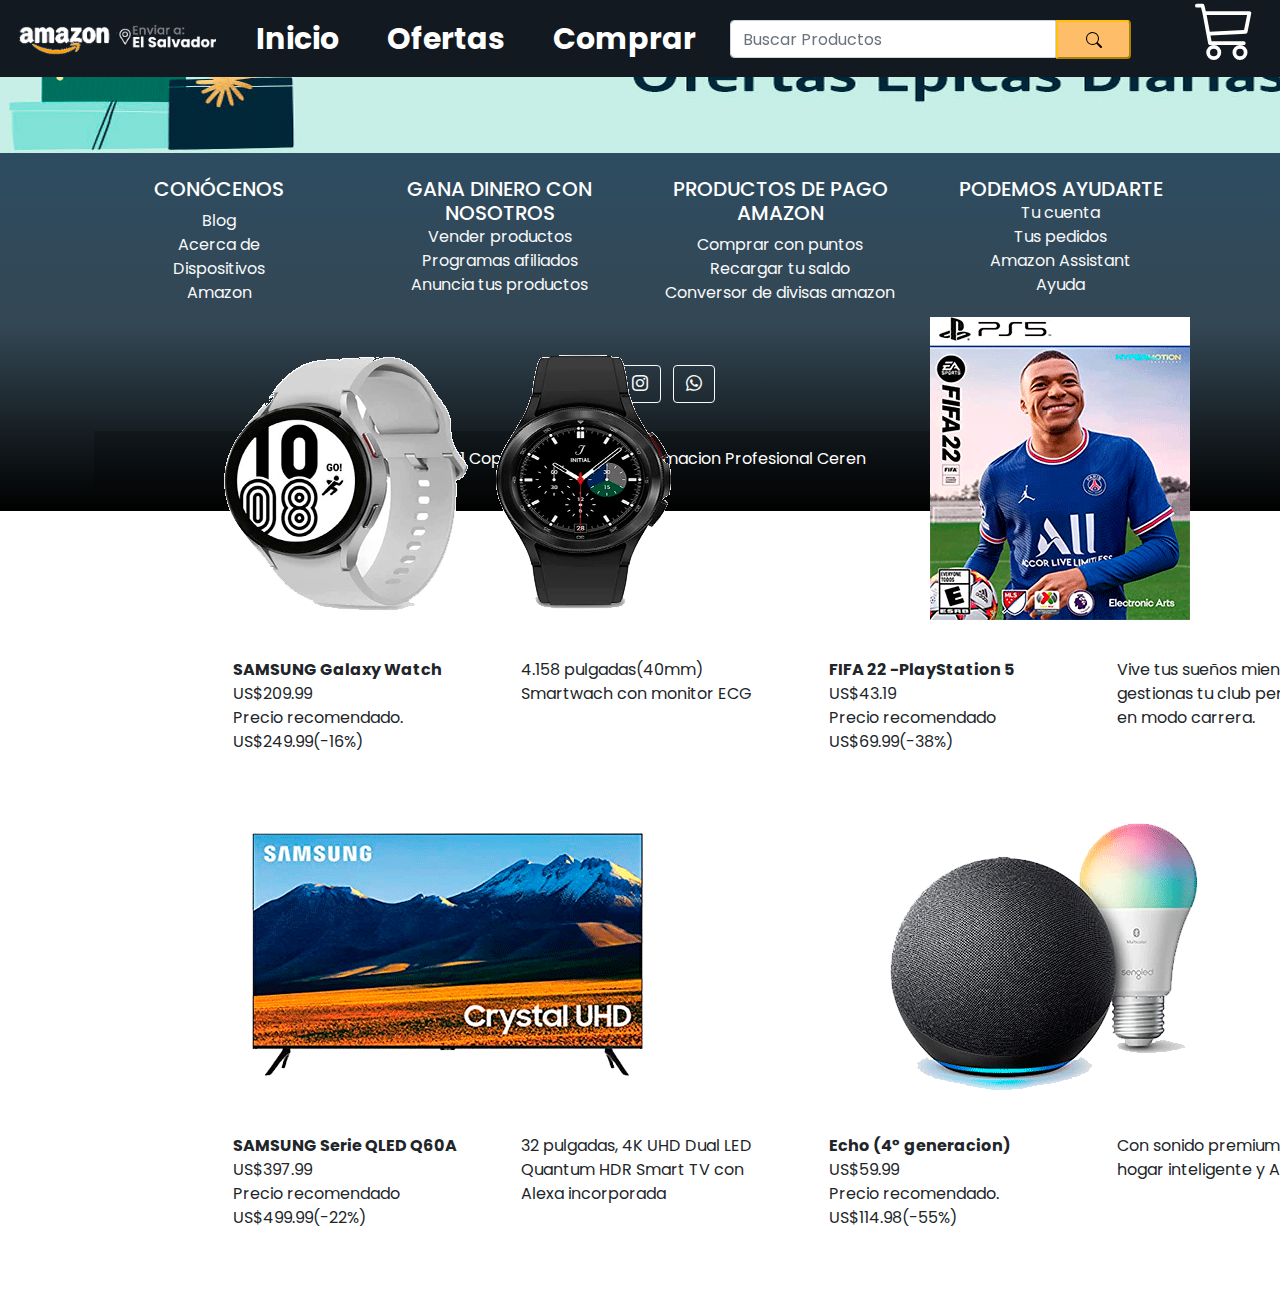
==== comprar.html @ 8105591f "Solo falta contacto" ====
<!DOCTYPE html>
<html lang="en">
<head>
	<meta charset="UTF-8">
	<meta http-equiv="X-UA-Compatible" content="IE=edge">
	<meta name="viewport" content="width=device-width, initial-scale=1.0">
	<title>Amazon</title>
	<link rel="preconnect" href="https://fonts.googleapis.com">
	<link rel="preconnect" href="https://fonts.gstatic.com" crossorigin>
	<link href="https://fonts.googleapis.com/css2?family=Poppins:ital,wght@0,100;0,200;0,300;0,700;0,800;0,900;1,100;1,200;1,300;1,600;1,700;1,800;1,900&display=swap" rel="stylesheet">
	<link href="css/bootstrap-4.4.1.css" rel="stylesheet" type="text/css">
	<link rel="stylesheet" href="https://cdn.jsdelivr.net/npm/bootstrap-icons@1.7.1/font/bootstrap-icons.css">
    <link href="css/style.css" rel="stylesheet" type="text/css" />
	<link rel="icon" type="image/png" href="img/Flavicon.jpg" />
</head>
<body>
	<nav class="navbar navbar-expand-lg navbar-dark fixed-top navegacion">
		<a class="navbar-brand" href="index.html">
		<img src="img/logoCompleto.png" alt="Logo" style="width: 200px" />
		</a>
		<div class="collapse navbar-collapse" id="navbarSupportedContent1">
			<ul class="navbar-nav mr-auto">
				<li class="nav-item active">
					<a class="nav-link" href="index.html">
					<button type="button" class="btn btn-outline-primary btn-lg btnNavBar">
						Inicio
					</button>
					<span class="sr-only"></span>
					</a>
				</li>
				<li class="nav-item active">
					<a class="nav-link" href="ofertas.html">
					<button type="button" class="btn btn-outline-primary btn-lg  btnNavBar">
						Ofertas
					</button>
					<span class="sr-only"></span>
					</a>
				</li>
				<li class="nav-item active">
					<a class="nav-link" href="comprar.html">
					<button type="button" class="btn btn-outline-primary btn-lg btnNavBar">
						Comprar
					</button>
					<span class="sr-only"></span>
					</a>
				</li>
				<li class="nav-item active">
					<a class="nav-link" href="ayuda.html">
					<button type="button" class="btn btn-outline-primary btn-lg  btnNavBar">
						Ayuda
					</button>
					<span class="sr-only"></span>
					</a>
				</li>
				<li class="nav-item active">
					<a class="nav-link" href="contacto.html">
					<button type="button" class="btn btn-outline-primary btn-lg  btnNavBar">
						Contacto
					</button>
					<span class="sr-only"></span>
					</a>
				<li>
    				<div class="input-group">
      					<input type="text" class="form-control" placeholder="Buscar Productos" >
						<div class="input-group-prepend">
        					<button type="button" class=" btn-warning busqueda "><img src="img/search.svg" alt=""></button>
      					</div>	
    				</div>
				</li>
				<li>
					<a href="#" class="shopping">
						<svg xmlns="http://www.w3.org/2000/svg" width="16" height="16" fill="currentColor" class="bi bi-cart3 carrito" viewBox="0 0 16 16">
							<path d="M0 1.5A.5.5 0 0 1 .5 1H2a.5.5 0 0 1 .485.379L2.89 3H14.5a.5.5 0 0 1 .49.598l-1 5a.5.5 0 0 1-.465.401l-9.397.472L4.415 11H13a.5.5 0 0 1 0 1H4a.5.5 0 0 1-.491-.408L2.01 3.607 1.61 2H.5a.5.5 0 0 1-.5-.5zM3.102 4l.84 4.479 9.144-.459L13.89 4H3.102zM5 12a2 2 0 1 0 0 4 2 2 0 0 0 0-4zm7 0a2 2 0 1 0 0 4 2 2 0 0 0 0-4zm-7 1a1 1 0 1 1 0 2 1 1 0 0 1 0-2zm7 0a1 1 0 1 1 0 2 1 1 0 0 1 0-2z"/>
						</svg>
					</a> 	
				</li>
				
			</ul>
		</div>
	</nav>
	<img src="img/bannerCompras.png" id="imgBannerCompras">
	<div class="contenedorComprar">
		<div class="contenedor">
			<div class="col-6 compras">
				<div class="row mb-3">
					<img src="img/relojCompras.png" alt="">
				</div>
				<div class="row mb-3">
					<div class="col">
						<b class="resaltar">SAMSUNG Galaxy Watch</b>
						<p >
							US$209.99
							<br>
							Precio recomendado. US$249.99(-16%) 
						</p>
					</div>
					<div class="col">
						<p>4.158 pulgadas(40mm) Smartwach con monitor ECG </p>	
					</div>
					
				</div>
				<div class="row mb-3">
					<img src="img/comprasTV.png" alt="">
				</div>
				<div class="row mb-3">
					<div class="col">
						<b class="resaltar">SAMSUNG Serie QLED Q60A</b>
						<br>
						<p >
							US$397.99
							<br>
							Precio recomendado US$499.99(-22%) 
						</p>
					</div>
					<div class="col">
						<p>32 pulgadas, 4K UHD Dual LED Quantum HDR Smart
							TV con Alexa incorporada
						</p>	
					</div>
				</div>
			</div>
			<div class="col-6 compras">
				
				<div class="row mb-3">
					<img src="img/fifa.png" alt="">
				</div>
				<div class="row mb-3">
					<div class="col">
						<b class="resaltar">FIFA 22 -PlayStation 5</b>
						<br>
						<p >
							US$43.19
							<br>
							Precio recomendado US$69.99(-38%)
						</p>
					</div>
					<div class="col">
						<p>Vive tus sueños mientras creas y gestionas tu club personalizado en modo carrera.
							
						</p>	
					</div>
				</div>
				<div class="row mb-3">
					<img src="img/focoGrande.png" alt="">
				</div>
				<div class="row mb-3 ">
					<div class="col">
						<b class="resaltar">Echo (4° generacion)</b>
						<p >
							US$59.99
							<br>
							Precio recomendado. US$114.98(-55%) 
						</p>
					</div>
					<div class="col">
						<p>Con sonido premium, hub de hogar inteligente y Alexa</p>	
					</div>
				</div>
			</div>
		</div> 
	</div>
<script src="js/jquery-3.4.1.min.js"></script>
<script src="js/popper.min.js"></script>
<script src="js/bootstrap-4.4.1.js"></script>

</body>
<footer class="bg-dark text-center text-white   ">
	<div class="container p-4">
		<!--Grid row-->
		<div class="row">
		  <!--Grid column-->
		  <div class="col-lg-3 col-md-6 mb-4 mb-md-0">
			<h5 class="text-uppercase">Conócenos</h5>
	
			<ul class="list-unstyled mb-0">
			  <li>
				<a href="#!" class="text-light">Blog</a>
			  </li>
			  <li>
				<a href="#!" class="text-light">Acerca de</a>
			  </li>
			  <li>
				<a href="#!" class="text-light">Dispositivos</a>
			  </li>
			  <li>
				<a href="#!" class="text-light">Amazon</a>
			  </li>
			</ul>
		  </div>
		  <!--Grid column-->
	
		  <!--Grid column-->
		  <div class="col-lg-3 col-md-6 mb-4 mb-md-0">
			<h5 class="text-uppercase mb-0">Gana dinero con nosotros</h5>
	
			<ul class="list-unstyled">
			  <li>
				<a href="#!" class="text-light">Vender productos</a>
			  </li>
			  <li>
				<a href="#!" class="text-light">Programas afiliados</a>
			  </li>
			  <li>
				<a href="#!" class="text-light">Anuncia tus productos</a>
			  </li>
			</ul>
		  </div>
		  <!--Grid column-->
	
		  <!--Grid column-->
		  <div class="col-lg-3 col-md-6 mb-4 mb-md-0">
			<h5 class="text-uppercase">Productos de Pago Amazon</h5>
	
			<ul class="list-unstyled mb-0">
			  <li>
				<a href="#!" class="text-light">Comprar con puntos</a>
			  </li>
			  <li>
				<a href="#!" class="text-light">Recargar tu saldo</a>
			  </li>
			  <li>
				<a href="#!" class="text-light">Conversor de divisas amazon</a>
			  </li>
			</ul>
		  </div>
		  <!--Grid column-->
	
		  <!--Grid column-->
		  <div class="col-lg-3 col-md-6 mb-4 mb-md-0">
			<h5 class="text-uppercase mb-0">Podemos ayudarte</h5>
	
			<ul class="list-unstyled">
			  <li>
				<a href="#!" class="text-light">Tu cuenta</a>
			  </li>
			  <li>
				<a href="#!" class="text-light">Tus pedidos</a>
			  </li>
			  <li>
				<a href="#!" class="text-light">Amazon Assistant</a>
			  </li>
			  <li>
				<a href="#!" class="text-light">Ayuda</a>
			  </li>
			</ul>
		  </div>
		  <!--Grid column-->
		</div>
		<!--Grid row-->
	  </div>
	  <!-- Grid container -->
	<div class="container p-4">
	  <section class="mb-4">
		<a class="btn btn-outline-light btn-floating m-1" href="https://www.facebook.com/cfpceren" role="button"><i class="bi bi-facebook"></i></a>
		<a class="btn btn-outline-light btn-floating m-1" href="https://www.instagram.com/cfpcerensv/" role="button"><i class="bi bi-instagram"></i></a>
		<a class="btn btn-outline-light btn-floating m-1" href="https://api.whatsapp.com/message/5GJ43OVS3JBVP1"role="button"><i class="bi bi-whatsapp"></i></a>
	  </section>
	<!-- Copyright -->
	<div class="text-center p-3" style="background-color: rgba(0, 0, 0, 0.2);">
	  © 2021 Copyright Centro de Formacion Profesional Ceren
	</div>
	<!-- Copyright -->
  </footer>
</html>
---- css/style.css ----
*{
    padding: 0;
    margin: 0;
    box-sizing: border-box;
    font-family: 'Poppins', sans-serif;
}
/**barra de navegacion*/
.navegacion{
    background-color: #131921;
    height: 77px;
    
}
.btnNavBar{
    font-weight: bold;
    color: white;
    border: none;
    font-size: 30px;
}
.btnNavBar:hover{
    background-color: grey;
    color: white;
    border: 6px;
    border-color: white;
}
.busqueda{
    background-color:#febd69;
    border-top-right-radius:4px ;
    border-bottom-right-radius:4px ;
    width: 75px;
    height: 39px;
}
.input-group{
    position:fixed;
    width:400px;
    top:20px;
    right: 150px;
}
.shopping{
    position: fixed;
    right: 25px;
    background-color: #131921;
    border: 0px;
}
.carrito{
    height: 60px;
    width: 60px;
    color: white;
}
/**Carrusel*/
.carrusel{
    display:absolute;
    top: 77px;
}
.banners{
    height: 900px;
}
/**banners principales*/
.contenedor{
    width: 90%;
    max-width: 1200px;
    padding: 40px 0;
    z-index:2;
    display: flex;
    padding: 40px 0;
    gap: 20px;
    position: absolute;
    left: 17%;
    top: 30%;
}
.tituloBanner{
    font-weight: bold;
}
.titulo{
    font-size: 36px;
    padding: 20px 0;
}

.contenedor-conciertos{
    width: 70%;
    display:flex ;
    flex-wrap: wrap;
    gap: 20px;
}
/* 
.card{
    border-radius: 10px;
    min-height: 200px;
    font-weight: bold;
    padding: 20px;
    position: relative;
    overflow: hidden;
    background-size: cover;
    background-position: center center;
    width: calc(33.33% - 20px);

}

.card .text{
    height: 100%;
    display: flex;
    flex-direction: column;
    justify-content: space-between;

} */

.banner{
    border-radius: 10px;
    text-align: center;
    background-color: #f9edea;
    display: flex;
    flex-direction: column;
    width: 386px;
    font-size: 24px;

}
.bannerFilas{
    border-radius: 10px;
    width: 386px;
    background-color: #f9edea;
    font-size: 24px;
}

.banner ul{
    list-style: none;
}

.banner ul li{
    margin: 15px;
    
}
.noColor{
    color: black;
}
.amarillo{
    color: black;
}
.amarillo:hover{
    border: 2px;
    font-weight: bold;
    color: #febd69;
    text-decoration:none;
}

/* .banner .boton{
    background: #FFD600;
    display: block;
    width: 100%;
    font-weight: bold;
    font-size: 14px;
    text-align: center;
    padding: 10px;
    border: none;
    border-radius: 100px;
    font-family: 'Roboto', sans-serif;
    cursor: pointer;
} */

/**footer**/
footer{
   
    width: 100%;
    background: rgb(0,0,0);
    background: linear-gradient(0deg, rgba(0,0,0,1) 0%, rgba(52,71,84,1) 52%,
     rgba(45,76,97,1) 100%);
}

@media (max-width: 800px) {
    .imgBanner{
        width:150px;
  }
}
/**--------------Pagina de compras--------------------*/
.contenedorAyuda{
    height: 960px;
    background-color: #f1f1f1;
} 
.ayuda{
    height: 650px;
    border-radius: 10px;
    z-index:2;
    position: absolute;
    left:25%;
    top:175px;
    background-color: #febd69;
    font-size: 36px;
    margin-left: 10px;
}
.ayuda h1{
    font-weight: bolder;
    text-align: center;    
}
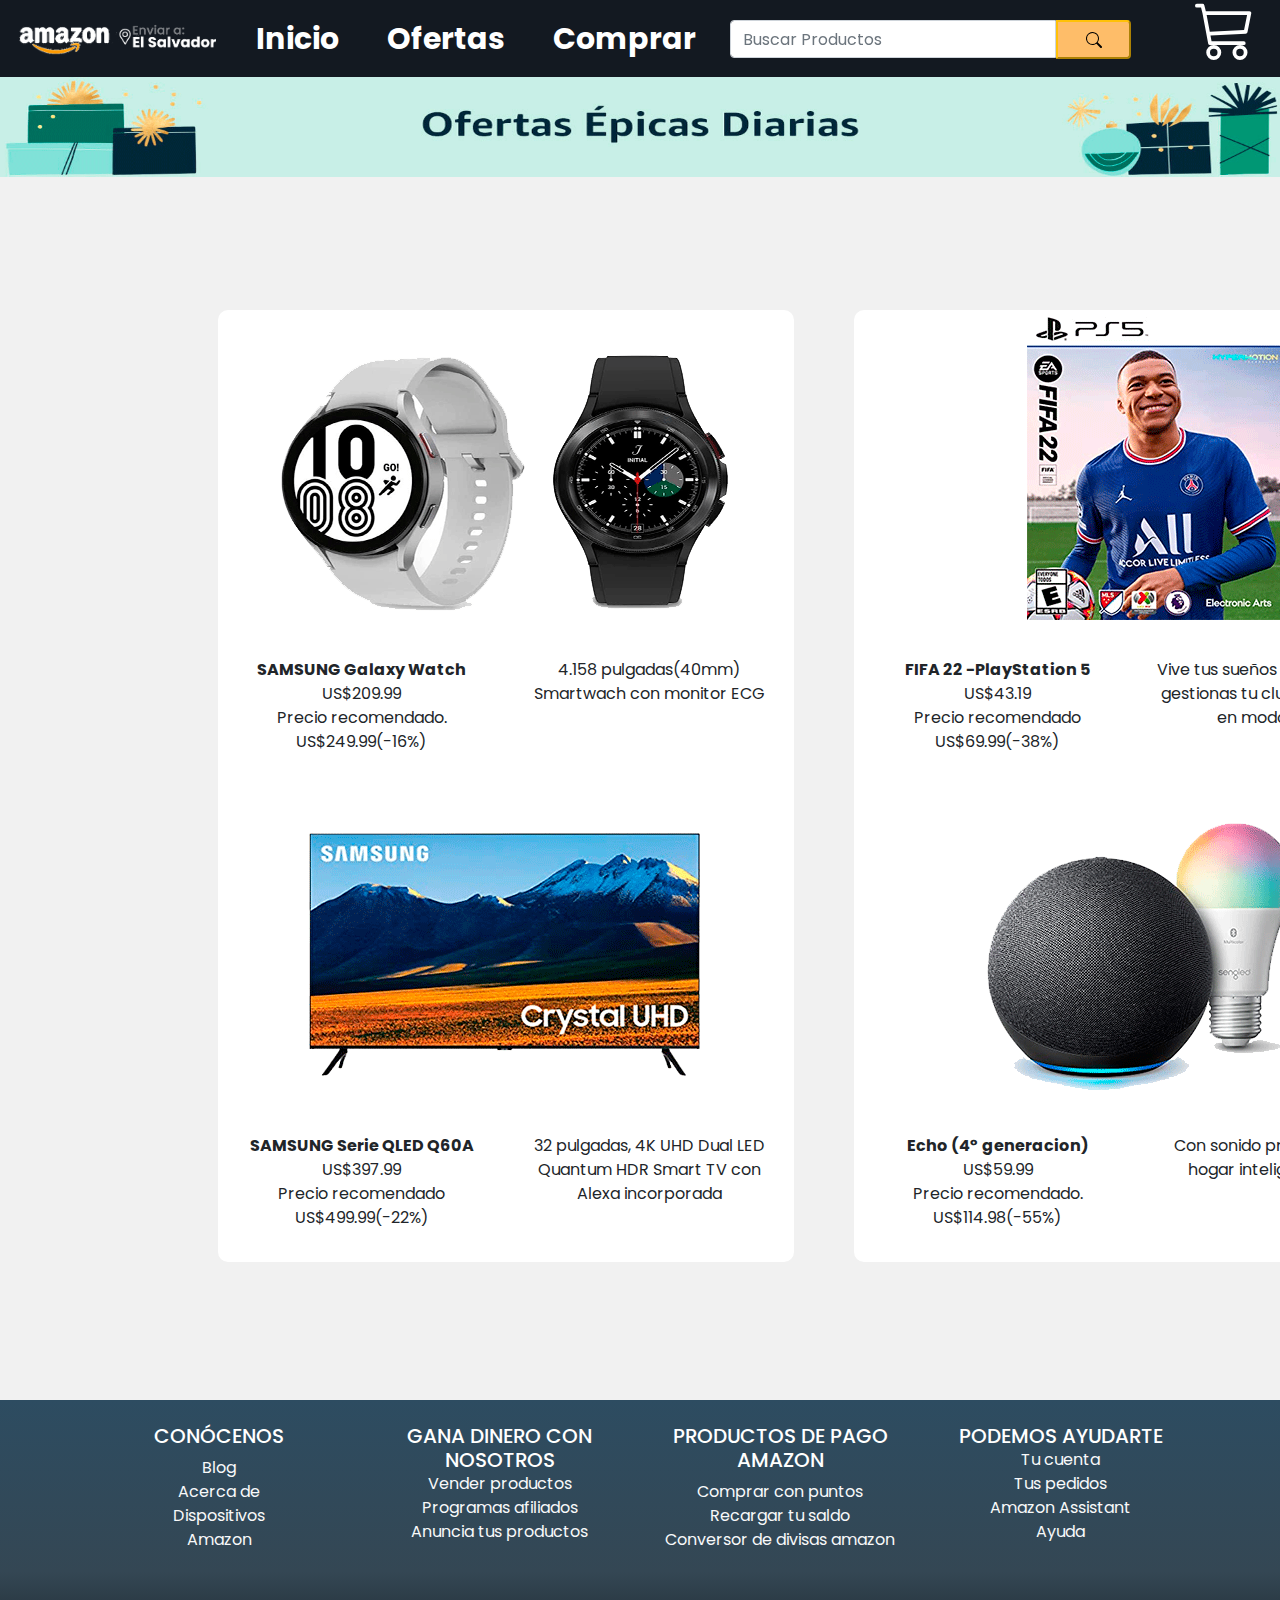
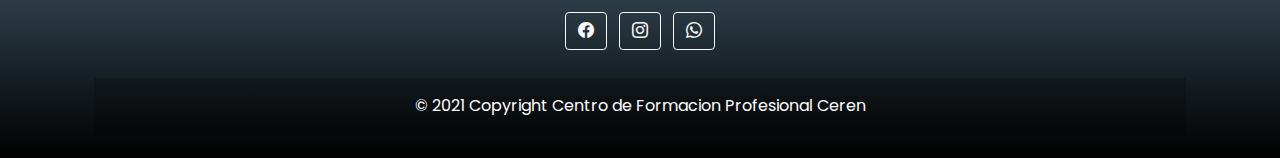
==== commit 029edad4: "Solo falta contactos.v2" ====
--- a/comprar.html
+++ b/comprar.html
@@ -83,6 +83,7 @@
 		<div class="contenedor">
 			<div class="col-6 compras">
 				<div class="row mb-3">
+					
 					<img src="img/relojCompras.png" alt="">
 				</div>
 				<div class="row mb-3">
--- a/css/style.css
+++ b/css/style.css
@@ -62,7 +62,7 @@
     z-index:2;
     display: flex;
     padding: 40px 0;
-    gap: 20px;
+    gap: 60px;
     position: absolute;
     left: 17%;
     top: 30%;
@@ -169,17 +169,90 @@
         width:150px;
   }
 }
+
+/**-------------Pagina de ofertas-------------*/
+.circulo {
+    width: 116px;
+    height: 116px;
+    -moz-border-radius: 50%;
+    -webkit-border-radius: 50%;
+    border-radius: 50%;
+    background: #6c8dc4;    
+}
+.circulo:hover{
+    background: #f9edea;
+}
+.Menu-botones{
+    width: 100%;
+    position: absolute;
+    top: 77px ;
+    background: rgb(37,58,75);
+    background: linear-gradient(90deg, rgba(37,58,75,1) 0%, rgba(37,58,75,1) 50%, rgba(37,58,75,1) 100%);
+}
+.Menu-botones ul {
+    list-style-type: none;
+    margin: 0;
+    padding: 0;
+    overflow: hidden;    
+}
+.Menu-botones li {
+    float: left;
+}
+.Menu-botones li a{
+    display: block;
+    color: white;
+    text-align: center;
+    padding: 14px 70px;
+    text-decoration: none;     
+}
+.contenedorOfertas{
+    background-color: #f1f1f1;
+    top: 140px;
+    height: 1200px;
+}
+.ofertas{
+    background-color: white;
+    text-align: center;
+    border-radius: 10px;
+}
+.row-superior{
+    margin-top: 40px;
+}
+
+
 /**--------------Pagina de compras--------------------*/
+#imgBannerCompras{
+    position:absolute;
+    top: 75px;
+    width: 100%;
+}
+.contenedorComprar{
+    background-color: #f1f1f1;
+    top: 140px;
+    height: 1400px;
+}
+.compras{
+    background-color: white;
+    text-align: center;
+    border-radius: 10px;
+    display: flex;
+    flex-direction: column;
+    align-items: center;
+}
+
+
+/**---------Pagina de ayuda****/
 .contenedorAyuda{
     height: 960px;
     background-color: #f1f1f1;
+    
 } 
 .ayuda{
     height: 650px;
     border-radius: 10px;
     z-index:2;
     position: absolute;
-    left:25%;
+    left:20%;
     top:175px;
     background-color: #febd69;
     font-size: 36px;
